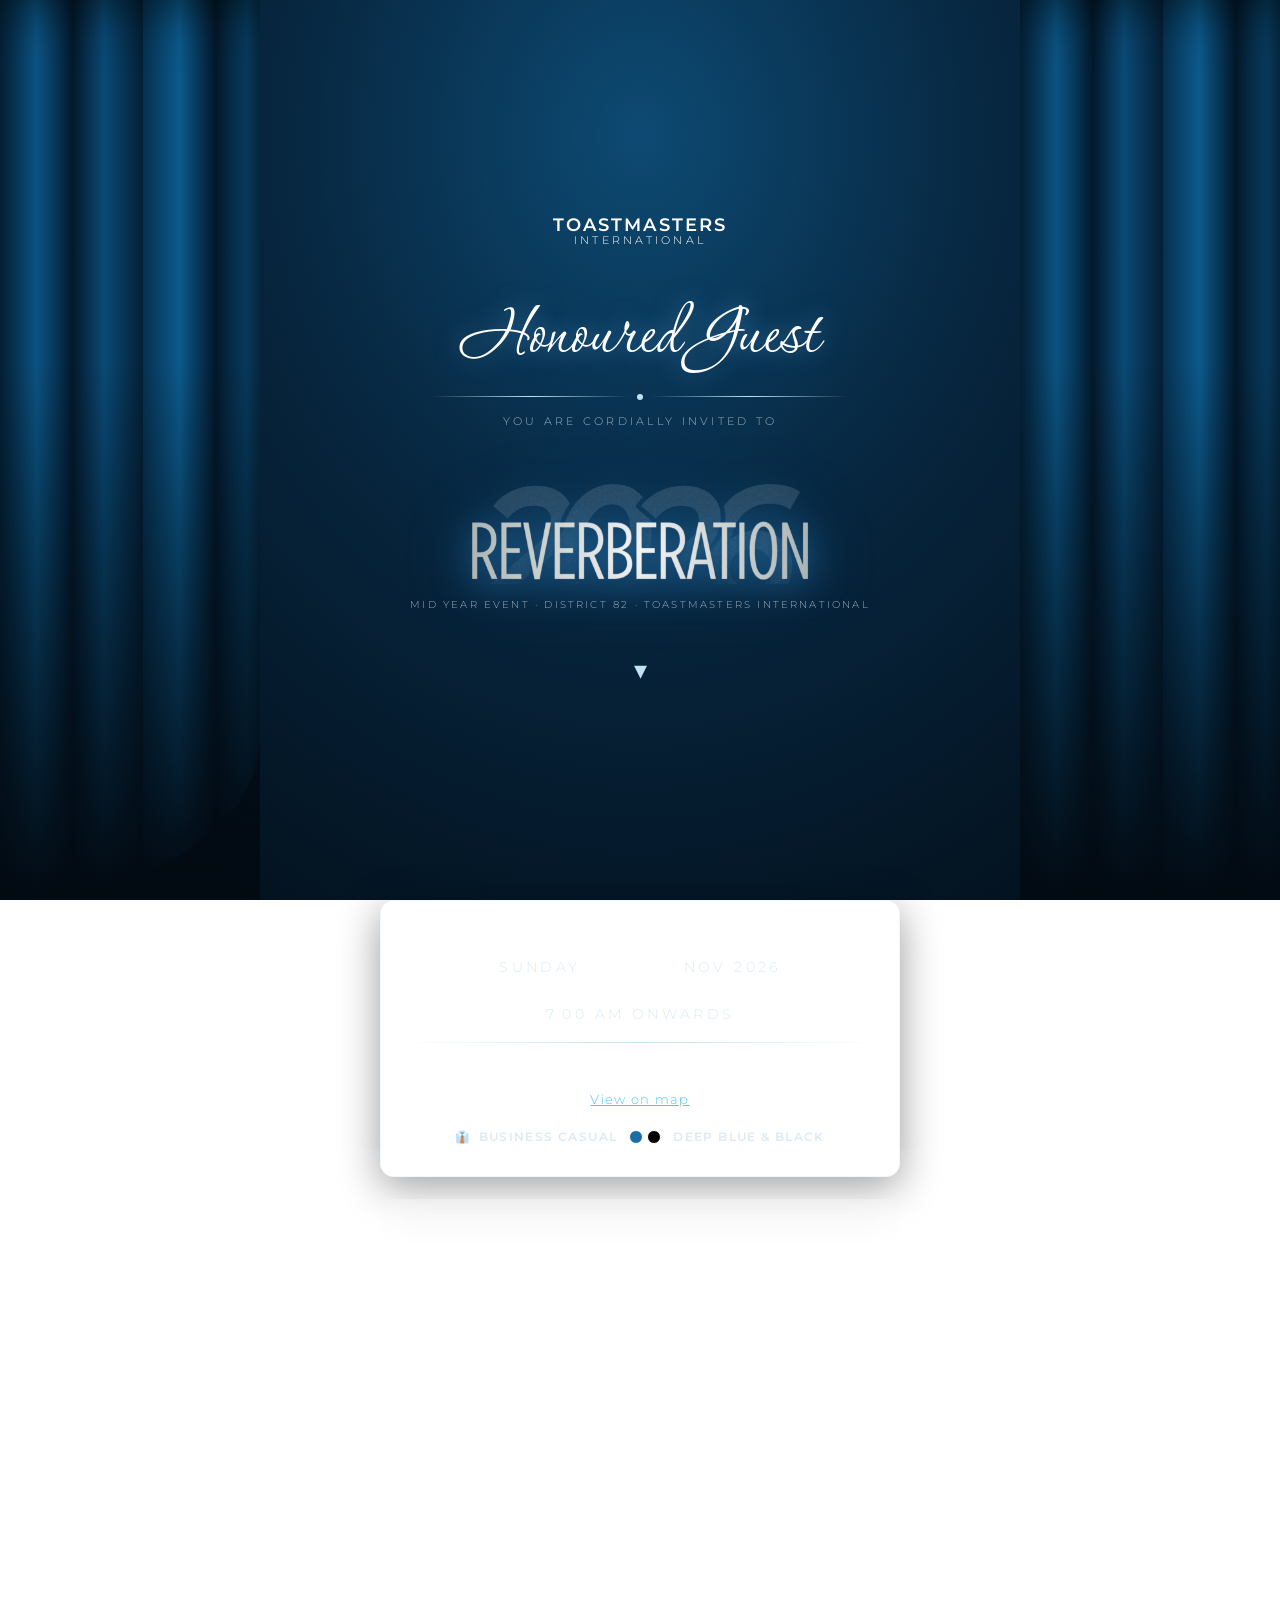
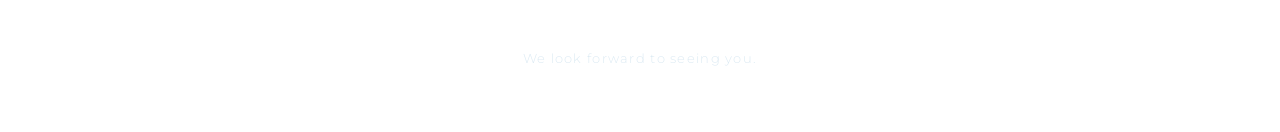
==== index.html @ d8996d6a "Smaller logo with ripple/echo animation" ====
<!DOCTYPE html>
<html lang="en">
<head>
<meta charset="UTF-8">
<meta name="viewport" content="width=device-width, initial-scale=1">
<title>Reverberation 2026 – You're Invited | Toastmasters District 82</title>
<meta name="description" content="You are cordially invited to Reverberation 2026, the District 82 Toastmasters International Mid Year Event – Sunday 15 Nov 2026, Waters Edge, Colombo.">
<link rel="preload" href="assets/logo-silver.png" as="image">
<link rel="stylesheet" href="style.css?v=5">
</head>
<body>
<div class="curtain curtain-left" aria-hidden="true"></div>
<div class="curtain curtain-right" aria-hidden="true"></div>
<div class="spot" aria-hidden="true"></div>

<main class="page">
  <section class="hero reveal" id="hero">
    <p class="brand">TOASTMASTERS<span>INTERNATIONAL</span></p>
    <h2 class="guest" id="guest-name">Honoured Guest</h2>
    <div class="divider"><i></i><b></b><i></i></div>
    <p class="eyebrow">You are cordially invited to</p>
    <h1 class="title"><span class="logo-wrap"><span class="ring r1"></span><span class="ring r2"></span><span class="ring r3"></span><img class="echo e1" src="assets/logo-silver.png" alt="" aria-hidden="true"><img class="echo e2" src="assets/logo-silver.png" alt="" aria-hidden="true"><img class="logo" src="assets/logo-silver.png" alt="Reverberation 2026"></span></h1>
    <p class="sub">Mid Year Event · District 82 · Toastmasters International</p>
    <a href="#details" class="scroll-hint" aria-label="Scroll to details">▾</a>
  </section>

  <section class="card glass reveal" id="details">
    <div class="date-row">
      <span>Sunday</span><strong>15</strong><span>Nov 2026</span>
    </div>
    <p class="time">7.00 AM Onwards</p>
    <hr>
    <h3 class="venue">Waters Edge, Colombo</h3>
    <a class="map" id="btn-map" target="_blank" rel="noopener" href="https://www.google.com/maps/search/?api=1&query=Waters+Edge+Colombo">View on map</a>
    <div class="chips">
      <div class="chip"><span class="ico">👔</span> Business Casual</div>
      <div class="chip"><span class="dot blue"></span><span class="dot black"></span> Deep Blue &amp; Black</div>
    </div>
  </section>

  <section class="card glass reveal" id="calendar">
    <h3 class="sect">Save the Date</h3>
    <p class="muted">Add Reverberation 2026 to your calendar.</p>
    <div class="btns">
      <a id="btn-google" class="btn" target="_blank" rel="noopener" href="#">Google Calendar</a>
      <a id="btn-apple" class="btn ghost" href="#">iPhone / Apple Calendar</a>
    </div>
  </section>

  <section class="card glass reveal" id="rsvp">
    <h3 class="sect">RSVP</h3>
    <p class="muted">Malka Abeyratne<br><em>Registration Chair</em></p>
    <div class="btns">
      <a id="btn-call" class="btn" href="tel:+94740123634">Call +94 74 012 3634</a>
      <a id="btn-wa" class="btn ghost" target="_blank" rel="noopener" href="#">WhatsApp</a>
    </div>
  </section>

  <footer class="reveal">We look forward to seeing you.<br><span class="sign" id="sign-name"></span></footer>
</main>
<script src="script.js"></script>
</body>
</html>
---- style.css ----
@font-face{font-family:'Montserrat';src:url('assets/fonts/Montserrat-Variable.ttf') format('truetype');font-weight:100 900;font-display:swap}
@font-face{font-family:'Corinthia';src:url('assets/fonts/Corinthia-Regular.ttf') format('truetype');font-weight:400;font-display:swap}
@font-face{font-family:'Corinthia';src:url('assets/fonts/Corinthia-Bold.ttf') format('truetype');font-weight:700;font-display:swap}
:root{--ice:#bfe3f2;--cyan:#4fc3f7;--deep:#04121f;--glass:rgba(255,255,255,.07)}
*{box-sizing:border-box;margin:0;padding:0}
html{scroll-behavior:smooth}
body{min-height:100vh;color:#dbeaf3;font-family:'Montserrat',sans-serif;font-weight:300;
 background:radial-gradient(ellipse at 50% 15%,#0d4a73 0%,#07263f 40%,#020a12 100%) fixed;overflow-x:hidden}
.curtain{position:fixed;top:0;bottom:0;width:22vw;max-width:260px;z-index:0;pointer-events:none;
 background:repeating-linear-gradient(90deg,#06304f 0,#0c5a8c 14%,#03192b 28%,#0a4a75 40%,#041f35 55%);
 box-shadow:0 0 60px rgba(0,0,0,.7) inset;animation:sway 9s ease-in-out infinite alternate}
.curtain-left{left:0;border-radius:0 0 100% 0/0 0 18% 0;transform-origin:top left}
.curtain-right{right:0;border-radius:0 0 0 100%/0 0 18% 0;transform-origin:top right;animation-delay:-4s}
.curtain::after{content:"";position:absolute;inset:0;background:linear-gradient(180deg,transparent 40%,#020a12 100%)}
@keyframes sway{to{filter:brightness(1.25)}}
.spot{position:fixed;top:-10vh;left:50%;width:70vw;max-width:800px;height:90vh;transform:translateX(-50%);
 background:conic-gradient(from 180deg at 50% 0,transparent 160deg,rgba(120,200,255,.18) 180deg,transparent 200deg);filter:blur(20px);pointer-events:none}
.page{position:relative;z-index:1;max-width:560px;margin:0 auto;padding:0 20px 60px}
.hero{min-height:100vh;display:flex;flex-direction:column;align-items:center;justify-content:center;text-align:center;gap:14px}
.brand{font-weight:600;letter-spacing:.12em;font-size:1.1rem;color:#fff;display:flex;flex-direction:column;line-height:1.1}
.brand span{font-weight:300;font-size:.7rem;letter-spacing:.28em}
.guest{font-family:'Corinthia',cursive;font-weight:400;font-size:clamp(3.4rem,13vw,5.2rem);line-height:1;color:#fff;margin-top:36px;text-shadow:0 0 25px rgba(120,200,255,.5);word-break:break-word}
.divider{display:flex;align-items:center;gap:8px;width:80%}
.divider i{flex:1;height:1px;background:linear-gradient(90deg,transparent,var(--ice),transparent)}
.divider b{width:6px;height:6px;border-radius:50%;background:var(--ice)}
.eyebrow{font-size:.68rem;letter-spacing:.3em;text-transform:uppercase;opacity:.7}
.title{margin:0;width:100%;display:flex;justify-content:center}
.logo-wrap{position:relative;display:block;width:100%;max-width:340px;margin-top:2.5rem}
.logo{position:relative;display:block;width:100%;height:auto;filter:drop-shadow(0 6px 18px rgba(60,170,255,.55)) drop-shadow(0 0 30px rgba(60,170,255,.25));animation:breathe 4s ease-in-out infinite}
.echo{position:absolute;left:0;top:0;width:100%;height:auto;opacity:0;pointer-events:none;filter:blur(1px) drop-shadow(0 0 14px rgba(90,190,255,.7));animation:echo 4s ease-out infinite}
.e2{animation-delay:.6s}
.ring{position:absolute;left:50%;top:62%;width:60%;aspect-ratio:3/1;border:1.5px solid rgba(150,215,255,.55);border-radius:50%;transform:translate(-50%,-50%) scale(.2);opacity:0;pointer-events:none;box-shadow:0 0 18px rgba(90,190,255,.35);animation:ripple 5s cubic-bezier(.2,.6,.3,1) infinite}
.r2{animation-delay:1.6s}
.r3{animation-delay:3.2s}
@keyframes ripple{0%{transform:translate(-50%,-50%) scale(.2);opacity:.9}100%{transform:translate(-50%,-50%) scale(5.5);opacity:0}}
@keyframes echo{0%{transform:scale(1);opacity:.55}100%{transform:scale(1.28);opacity:0}}
@keyframes breathe{50%{filter:drop-shadow(0 6px 22px rgba(90,200,255,.85)) drop-shadow(0 0 40px rgba(60,170,255,.45))}}
@media(prefers-reduced-motion:reduce){.ring,.echo,.logo{animation:none}}
.sub{font-size:.62rem;letter-spacing:.22em;text-transform:uppercase;opacity:.7}
.scroll-hint{margin-top:30px;color:var(--ice);text-decoration:none;font-size:1.6rem;animation:bob 1.6s infinite}
@keyframes bob{50%{transform:translateY(8px)}}
.glass{background:var(--glass);border:1px solid rgba(190,225,245,.25);border-radius:14px;backdrop-filter:blur(14px);-webkit-backdrop-filter:blur(14px);
 box-shadow:0 10px 40px rgba(0,0,0,.4)}
.card{padding:32px 24px;margin-bottom:22px;text-align:center}
.date-row{display:flex;align-items:center;justify-content:center;gap:18px;letter-spacing:.25em;text-transform:uppercase;font-size:.85rem}
.date-row strong{font-family:'Montserrat',sans-serif;font-weight:200;font-size:4.2rem;color:#fff;line-height:1}
.time{letter-spacing:.25em;text-transform:uppercase;font-size:.85rem;margin-top:6px}
hr{border:0;height:1px;background:linear-gradient(90deg,transparent,var(--ice),transparent);margin:20px 0}
.venue{font-weight:600;letter-spacing:.2em;text-transform:uppercase;font-size:1rem;color:#fff}
.map{display:inline-block;margin-top:10px;color:var(--cyan);font-size:.8rem;letter-spacing:.1em}
.chips{display:flex;flex-wrap:wrap;gap:12px;justify-content:center;margin-top:22px}
.chip{font-weight:600;letter-spacing:.12em;text-transform:uppercase;font-size:.72rem;display:flex;gap:8px;align-items:center}
.dot{width:14px;height:14px;border-radius:50%;border:1px solid #fff;display:inline-block;margin-right:-4px}
.dot.blue{background:#1d6ea3}.dot.black{background:#000;margin-right:4px}
.sect{font-family:'Montserrat',sans-serif;font-weight:500;letter-spacing:.2em;text-transform:uppercase;font-size:1.1rem;color:#fff;margin-bottom:6px}
.muted{opacity:.8;font-size:.9rem;line-height:1.6}
.btns{display:flex;flex-direction:column;gap:12px;margin-top:20px}
.btn{display:block;padding:14px 18px;border-radius:50px;text-decoration:none;font-weight:500;letter-spacing:.08em;font-size:.85rem;color:#032033;
 background:linear-gradient(135deg,#e8f6fc,#7fc4e6);transition:.25s;border:1px solid transparent}
.btn.ghost{background:transparent;color:#fff;border-color:rgba(190,225,245,.5)}
.btn:hover{transform:translateY(-2px);box-shadow:0 8px 24px rgba(80,190,255,.4)}
footer{text-align:center;opacity:.7;font-size:.8rem;letter-spacing:.1em;line-height:2}
.sign{font-weight:500;letter-spacing:.2em;text-transform:uppercase;font-size:.85rem}
.reveal{opacity:0;transform:translateY(24px);transition:1s}
.reveal.in{opacity:1;transform:none}
@media(min-width:520px){.btns{flex-direction:row}.btn{flex:1}}
@media(max-width:600px){.curtain{width:16vw}}
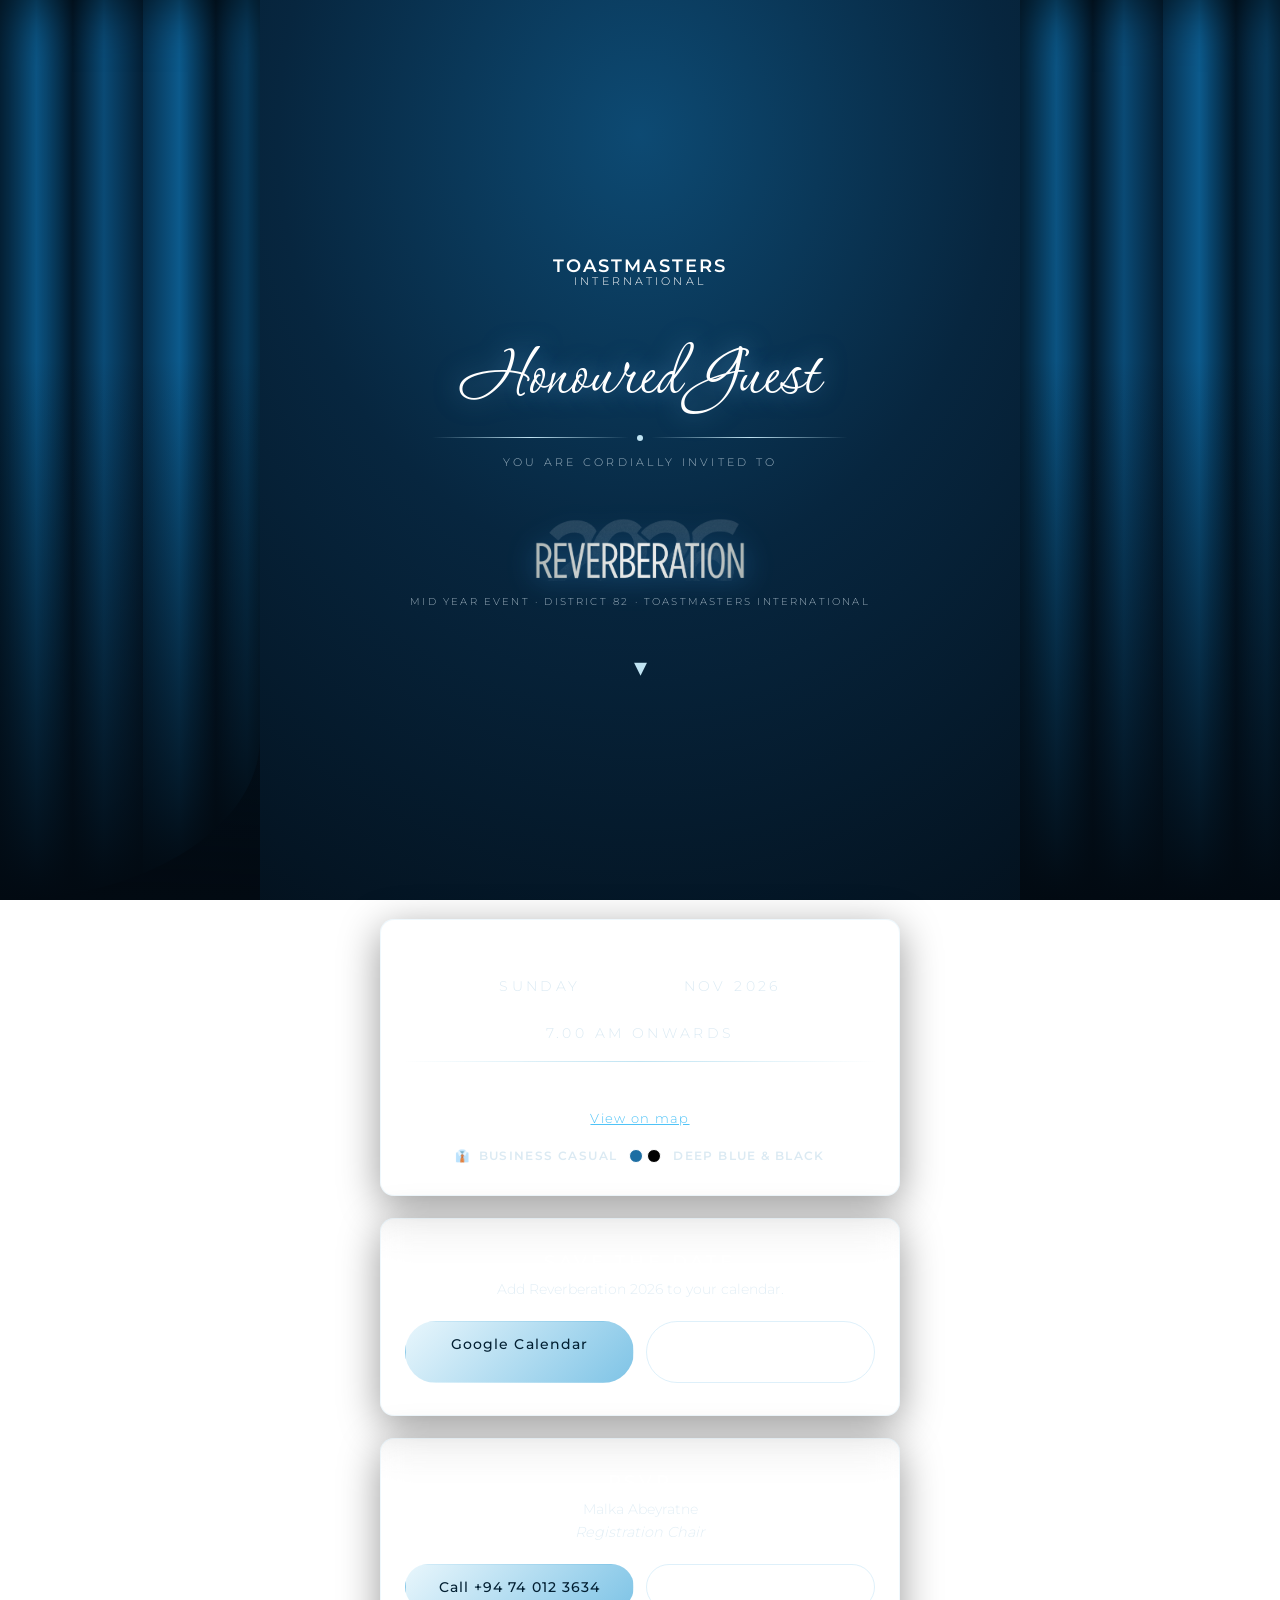
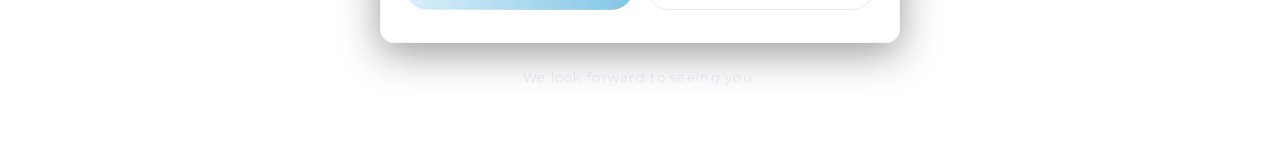
==== commit 4a6f756b: "Background ripples, smaller logo, no logo animation, mobile fix" ====
--- a/index.html
+++ b/index.html
@@ -6,12 +6,12 @@
 <title>Reverberation 2026 – You're Invited | Toastmasters District 82</title>
 <meta name="description" content="You are cordially invited to Reverberation 2026, the District 82 Toastmasters International Mid Year Event – Sunday 15 Nov 2026, Waters Edge, Colombo.">
 <link rel="preload" href="assets/logo-silver.png" as="image">
-<link rel="stylesheet" href="style.css?v=5">
+<link rel="stylesheet" href="style.css?v=6">
 </head>
 <body>
 <div class="curtain curtain-left" aria-hidden="true"></div>
 <div class="curtain curtain-right" aria-hidden="true"></div>
-<div class="spot" aria-hidden="true"></div>
+<div class="spot" aria-hidden="true"></div>`n<div class="water" aria-hidden="true"><i></i><i></i><i></i><i></i></div>
 
 <main class="page">
   <section class="hero reveal" id="hero">
@@ -19,7 +19,7 @@
     <h2 class="guest" id="guest-name">Honoured Guest</h2>
     <div class="divider"><i></i><b></b><i></i></div>
     <p class="eyebrow">You are cordially invited to</p>
-    <h1 class="title"><span class="logo-wrap"><span class="ring r1"></span><span class="ring r2"></span><span class="ring r3"></span><img class="echo e1" src="assets/logo-silver.png" alt="" aria-hidden="true"><img class="echo e2" src="assets/logo-silver.png" alt="" aria-hidden="true"><img class="logo" src="assets/logo-silver.png" alt="Reverberation 2026"></span></h1>
+    <h1 class="title"><img class="logo" src="assets/logo-silver.png" alt="Reverberation 2026"></h1>
     <p class="sub">Mid Year Event · District 82 · Toastmasters International</p>
     <a href="#details" class="scroll-hint" aria-label="Scroll to details">▾</a>
   </section>
--- a/style.css
+++ b/style.css
@@ -3,7 +3,7 @@
 @font-face{font-family:'Corinthia';src:url('assets/fonts/Corinthia-Bold.ttf') format('truetype');font-weight:700;font-display:swap}
 :root{--ice:#bfe3f2;--cyan:#4fc3f7;--deep:#04121f;--glass:rgba(255,255,255,.07)}
 *{box-sizing:border-box;margin:0;padding:0}
-html{scroll-behavior:smooth}
+html{scroll-behavior:smooth;overflow-x:hidden}
 body{min-height:100vh;color:#dbeaf3;font-family:'Montserrat',sans-serif;font-weight:300;
  background:radial-gradient(ellipse at 50% 15%,#0d4a73 0%,#07263f 40%,#020a12 100%) fixed;overflow-x:hidden}
 .curtain{position:fixed;top:0;bottom:0;width:22vw;max-width:260px;z-index:0;pointer-events:none;
@@ -24,18 +24,15 @@
 .divider i{flex:1;height:1px;background:linear-gradient(90deg,transparent,var(--ice),transparent)}
 .divider b{width:6px;height:6px;border-radius:50%;background:var(--ice)}
 .eyebrow{font-size:.68rem;letter-spacing:.3em;text-transform:uppercase;opacity:.7}
-.title{margin:0;width:100%;display:flex;justify-content:center}
-.logo-wrap{position:relative;display:block;width:100%;max-width:340px;margin-top:2.5rem}
-.logo{position:relative;display:block;width:100%;height:auto;filter:drop-shadow(0 6px 18px rgba(60,170,255,.55)) drop-shadow(0 0 30px rgba(60,170,255,.25));animation:breathe 4s ease-in-out infinite}
-.echo{position:absolute;left:0;top:0;width:100%;height:auto;opacity:0;pointer-events:none;filter:blur(1px) drop-shadow(0 0 14px rgba(90,190,255,.7));animation:echo 4s ease-out infinite}
-.e2{animation-delay:.6s}
-.ring{position:absolute;left:50%;top:62%;width:60%;aspect-ratio:3/1;border:1.5px solid rgba(150,215,255,.55);border-radius:50%;transform:translate(-50%,-50%) scale(.2);opacity:0;pointer-events:none;box-shadow:0 0 18px rgba(90,190,255,.35);animation:ripple 5s cubic-bezier(.2,.6,.3,1) infinite}
-.r2{animation-delay:1.6s}
-.r3{animation-delay:3.2s}
-@keyframes ripple{0%{transform:translate(-50%,-50%) scale(.2);opacity:.9}100%{transform:translate(-50%,-50%) scale(5.5);opacity:0}}
-@keyframes echo{0%{transform:scale(1);opacity:.55}100%{transform:scale(1.28);opacity:0}}
-@keyframes breathe{50%{filter:drop-shadow(0 6px 22px rgba(90,200,255,.85)) drop-shadow(0 0 40px rgba(60,170,255,.45))}}
-@media(prefers-reduced-motion:reduce){.ring,.echo,.logo{animation:none}}
+.title{margin:0}
+.logo{display:block;width:100%;max-width:210px;height:auto;margin:2.2rem auto 0;filter:drop-shadow(0 4px 14px rgba(60,170,255,.45))}
+.water{position:fixed;inset:0;overflow:hidden;pointer-events:none;z-index:0}
+.water i{position:absolute;left:50%;top:68%;width:90vmin;height:30vmin;border:1px solid rgba(150,215,255,.22);border-radius:50%;transform:translate(-50%,-50%) scale(.1);opacity:0;animation:ripple 12s cubic-bezier(.25,.5,.3,1) infinite}
+.water i:nth-child(2){animation-delay:3s;left:30%;top:80%}
+.water i:nth-child(3){animation-delay:6s;left:72%;top:74%}
+.water i:nth-child(4){animation-delay:9s;left:50%;top:90%}
+@keyframes ripple{0%{transform:translate(-50%,-50%) scale(.1);opacity:0}15%{opacity:.7}100%{transform:translate(-50%,-50%) scale(2.4);opacity:0}}
+@media(prefers-reduced-motion:reduce){.water i{animation:none}}
 .sub{font-size:.62rem;letter-spacing:.22em;text-transform:uppercase;opacity:.7}
 .scroll-hint{margin-top:30px;color:var(--ice);text-decoration:none;font-size:1.6rem;animation:bob 1.6s infinite}
 @keyframes bob{50%{transform:translateY(8px)}}
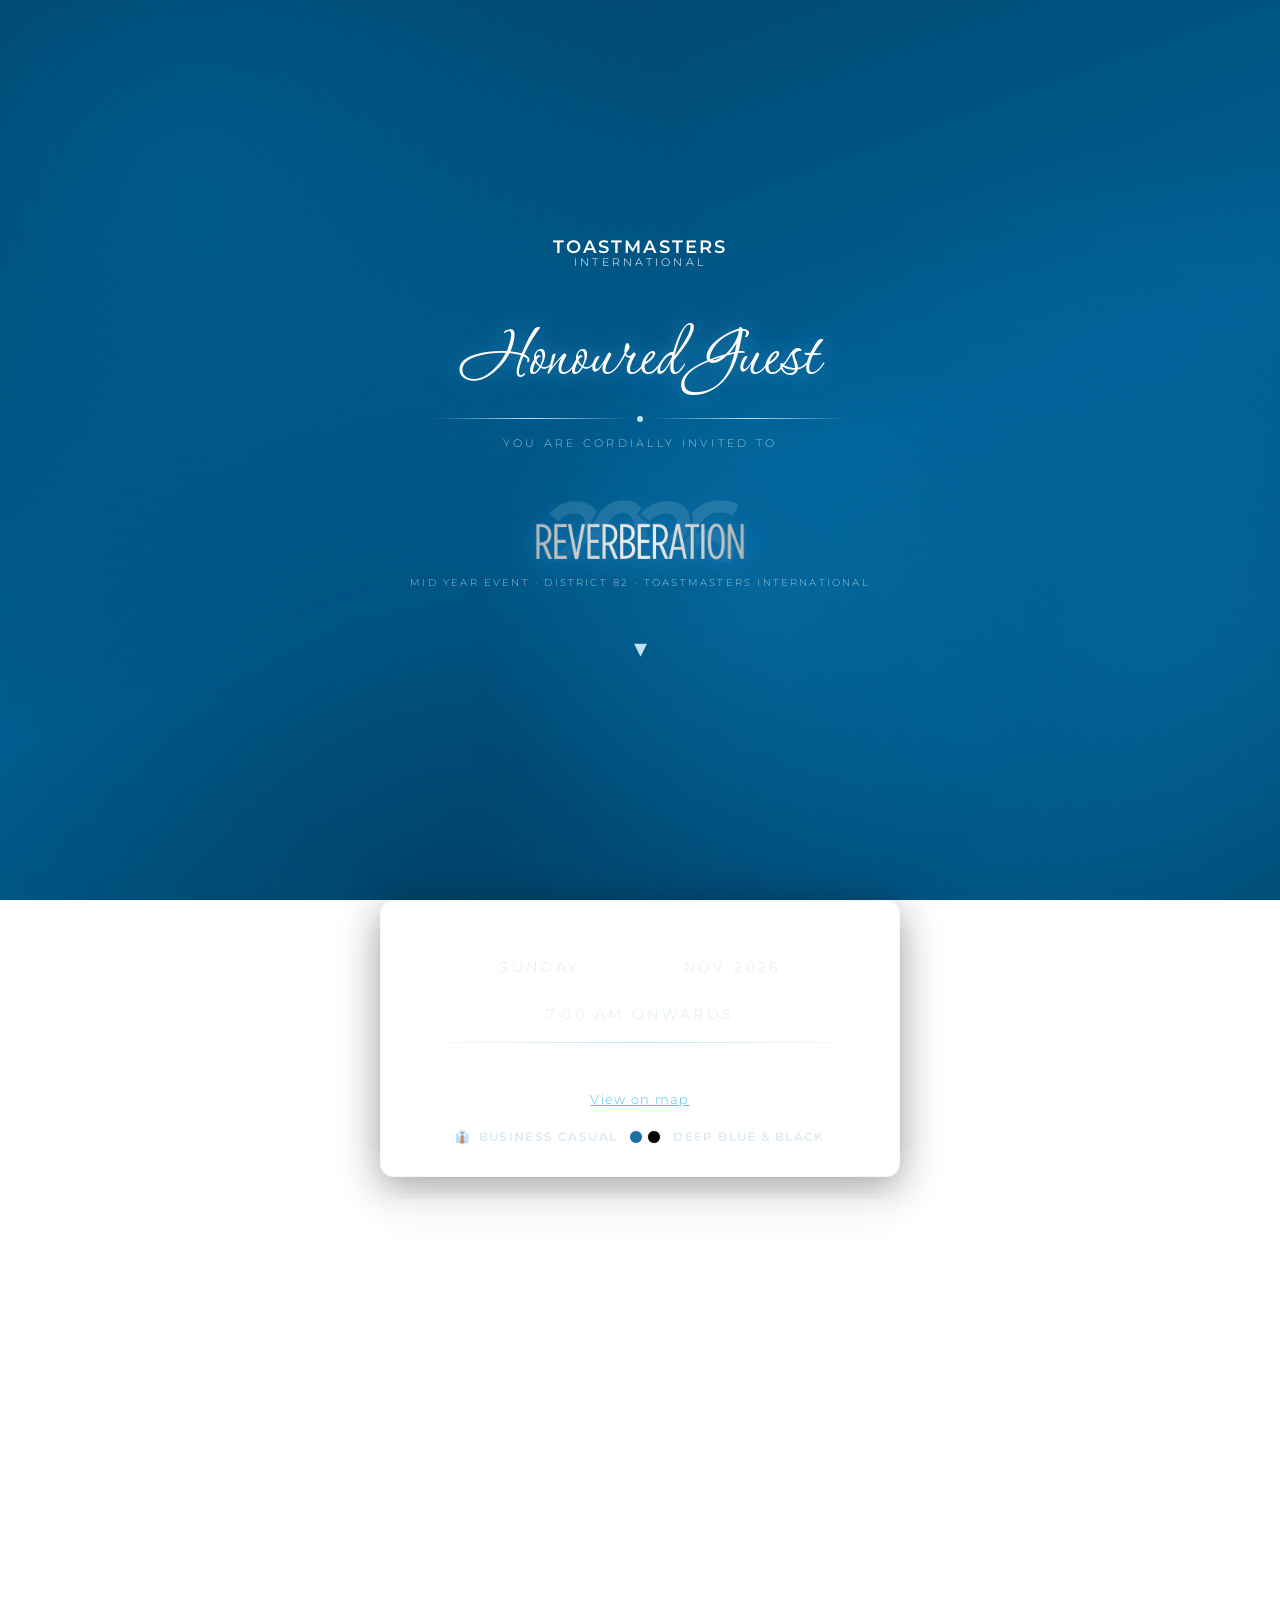
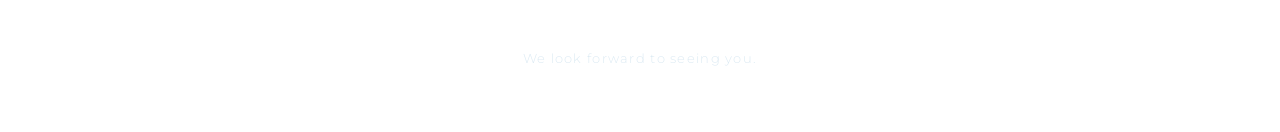
==== commit 97cd5b6d: "Aurora gradient background, remove curtains" ====
--- a/index.html
+++ b/index.html
@@ -6,12 +6,10 @@
 <title>Reverberation 2026 – You're Invited | Toastmasters District 82</title>
 <meta name="description" content="You are cordially invited to Reverberation 2026, the District 82 Toastmasters International Mid Year Event – Sunday 15 Nov 2026, Waters Edge, Colombo.">
 <link rel="preload" href="assets/logo-silver.png" as="image">
-<link rel="stylesheet" href="style.css?v=6">
+<link rel="stylesheet" href="style.css?v=8">
 </head>
 <body>
-<div class="curtain curtain-left" aria-hidden="true"></div>
-<div class="curtain curtain-right" aria-hidden="true"></div>
-<div class="spot" aria-hidden="true"></div>`n<div class="water" aria-hidden="true"><i></i><i></i><i></i><i></i></div>
+<div class="aurora" aria-hidden="true"><b></b><b></b><b></b><b></b><b></b></div>
 
 <main class="page">
   <section class="hero reveal" id="hero">
--- a/style.css
+++ b/style.css
@@ -5,16 +5,7 @@
 *{box-sizing:border-box;margin:0;padding:0}
 html{scroll-behavior:smooth;overflow-x:hidden}
 body{min-height:100vh;color:#dbeaf3;font-family:'Montserrat',sans-serif;font-weight:300;
- background:radial-gradient(ellipse at 50% 15%,#0d4a73 0%,#07263f 40%,#020a12 100%) fixed;overflow-x:hidden}
-.curtain{position:fixed;top:0;bottom:0;width:22vw;max-width:260px;z-index:0;pointer-events:none;
- background:repeating-linear-gradient(90deg,#06304f 0,#0c5a8c 14%,#03192b 28%,#0a4a75 40%,#041f35 55%);
- box-shadow:0 0 60px rgba(0,0,0,.7) inset;animation:sway 9s ease-in-out infinite alternate}
-.curtain-left{left:0;border-radius:0 0 100% 0/0 0 18% 0;transform-origin:top left}
-.curtain-right{right:0;border-radius:0 0 0 100%/0 0 18% 0;transform-origin:top right;animation-delay:-4s}
-.curtain::after{content:"";position:absolute;inset:0;background:linear-gradient(180deg,transparent 40%,#020a12 100%)}
-@keyframes sway{to{filter:brightness(1.25)}}
-.spot{position:fixed;top:-10vh;left:50%;width:70vw;max-width:800px;height:90vh;transform:translateX(-50%);
- background:conic-gradient(from 180deg at 50% 0,transparent 160deg,rgba(120,200,255,.18) 180deg,transparent 200deg);filter:blur(20px);pointer-events:none}
+ background:linear-gradient(160deg,#004165 0%,#006094 55%,#004165 100%) fixed;overflow-x:hidden}
 .page{position:relative;z-index:1;max-width:560px;margin:0 auto;padding:0 20px 60px}
 .hero{min-height:100vh;display:flex;flex-direction:column;align-items:center;justify-content:center;text-align:center;gap:14px}
 .brand{font-weight:600;letter-spacing:.12em;font-size:1.1rem;color:#fff;display:flex;flex-direction:column;line-height:1.1}
@@ -26,13 +17,18 @@
 .eyebrow{font-size:.68rem;letter-spacing:.3em;text-transform:uppercase;opacity:.7}
 .title{margin:0}
 .logo{display:block;width:100%;max-width:210px;height:auto;margin:2.2rem auto 0;filter:drop-shadow(0 4px 14px rgba(60,170,255,.45))}
-.water{position:fixed;inset:0;overflow:hidden;pointer-events:none;z-index:0}
-.water i{position:absolute;left:50%;top:68%;width:90vmin;height:30vmin;border:1px solid rgba(150,215,255,.22);border-radius:50%;transform:translate(-50%,-50%) scale(.1);opacity:0;animation:ripple 12s cubic-bezier(.25,.5,.3,1) infinite}
-.water i:nth-child(2){animation-delay:3s;left:30%;top:80%}
-.water i:nth-child(3){animation-delay:6s;left:72%;top:74%}
-.water i:nth-child(4){animation-delay:9s;left:50%;top:90%}
-@keyframes ripple{0%{transform:translate(-50%,-50%) scale(.1);opacity:0}15%{opacity:.7}100%{transform:translate(-50%,-50%) scale(2.4);opacity:0}}
-@media(prefers-reduced-motion:reduce){.water i{animation:none}}
+.aurora{position:fixed;inset:0;overflow:hidden;pointer-events:none;z-index:0}
+.aurora b{position:absolute;width:90vmax;height:90vmax;border-radius:50%;will-change:transform;opacity:.75}
+.aurora b:nth-child(1){background:radial-gradient(circle,#006094 0,transparent 62%);left:-30vmax;top:-30vmax;animation:drift1 26s ease-in-out infinite alternate}
+.aurora b:nth-child(2){background:radial-gradient(circle,#0a7bb8 0,transparent 60%);right:-35vmax;top:5vh;opacity:.5;animation:drift2 32s ease-in-out infinite alternate}
+.aurora b:nth-child(3){background:radial-gradient(circle,#004165 0,transparent 65%);left:-10vmax;bottom:-45vmax;animation:drift3 30s ease-in-out infinite alternate}
+.aurora b:nth-child(4){background:radial-gradient(circle,#1b9ad6 0,transparent 55%);width:60vmax;height:60vmax;left:30vw;top:25vh;opacity:.28;animation:drift4 38s ease-in-out infinite alternate}
+.aurora b:nth-child(5){background:radial-gradient(circle,#006094 0,transparent 60%);right:-20vmax;bottom:-30vmax;opacity:.6;animation:drift2 34s ease-in-out infinite alternate-reverse}
+@keyframes drift1{to{transform:translate(35vmax,25vmax) scale(1.2)}}
+@keyframes drift2{to{transform:translate(-40vmax,30vmax) scale(.85)}}
+@keyframes drift3{to{transform:translate(40vmax,-30vmax) scale(1.15)}}
+@keyframes drift4{to{transform:translate(-25vmax,20vmax) scale(1.4)}}
+@media(prefers-reduced-motion:reduce){.aurora b{animation:none}}
 .sub{font-size:.62rem;letter-spacing:.22em;text-transform:uppercase;opacity:.7}
 .scroll-hint{margin-top:30px;color:var(--ice);text-decoration:none;font-size:1.6rem;animation:bob 1.6s infinite}
 @keyframes bob{50%{transform:translateY(8px)}}
@@ -61,4 +57,4 @@
 .reveal{opacity:0;transform:translateY(24px);transition:1s}
 .reveal.in{opacity:1;transform:none}
 @media(min-width:520px){.btns{flex-direction:row}.btn{flex:1}}
-@media(max-width:600px){.curtain{width:16vw}}
+
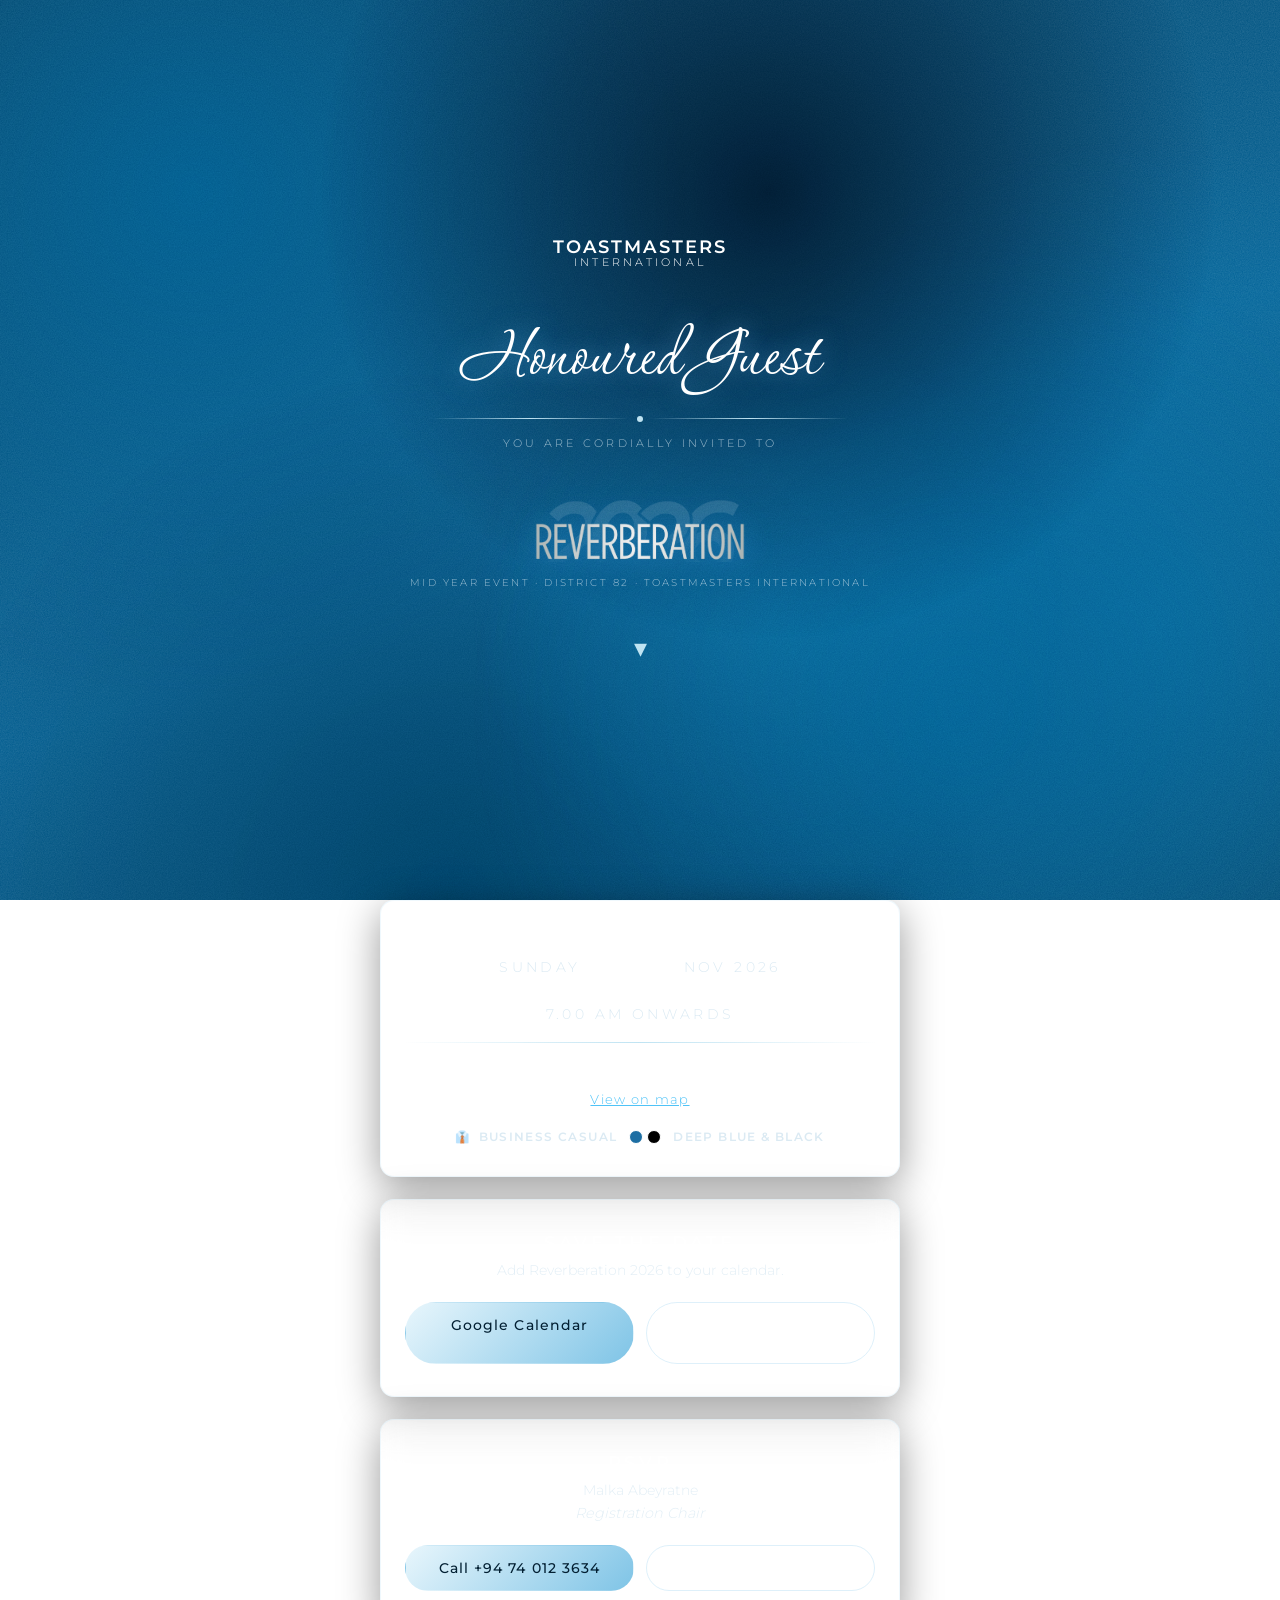
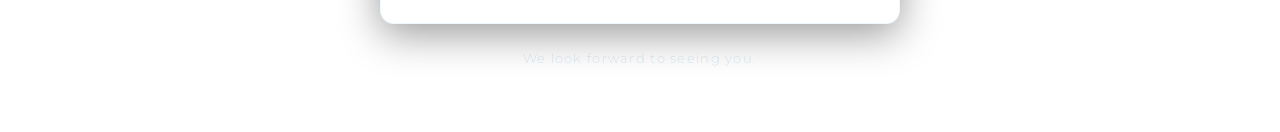
==== commit 6ddc1cbc: "Deep blue splash, faster aurora, grain texture" ====
--- a/index.html
+++ b/index.html
@@ -6,10 +6,10 @@
 <title>Reverberation 2026 – You're Invited | Toastmasters District 82</title>
 <meta name="description" content="You are cordially invited to Reverberation 2026, the District 82 Toastmasters International Mid Year Event – Sunday 15 Nov 2026, Waters Edge, Colombo.">
 <link rel="preload" href="assets/logo-silver.png" as="image">
-<link rel="stylesheet" href="style.css?v=8">
+<link rel="stylesheet" href="style.css?v=9">
 </head>
 <body>
-<div class="aurora" aria-hidden="true"><b></b><b></b><b></b><b></b><b></b></div>
+<div class="aurora" aria-hidden="true"><b></b><b></b><b></b><b></b><b></b><b></b></div>
 
 <main class="page">
   <section class="hero reveal" id="hero">
--- a/style.css
+++ b/style.css
@@ -19,16 +19,21 @@
 .logo{display:block;width:100%;max-width:210px;height:auto;margin:2.2rem auto 0;filter:drop-shadow(0 4px 14px rgba(60,170,255,.45))}
 .aurora{position:fixed;inset:0;overflow:hidden;pointer-events:none;z-index:0}
 .aurora b{position:absolute;width:90vmax;height:90vmax;border-radius:50%;will-change:transform;opacity:.75}
-.aurora b:nth-child(1){background:radial-gradient(circle,#006094 0,transparent 62%);left:-30vmax;top:-30vmax;animation:drift1 26s ease-in-out infinite alternate}
-.aurora b:nth-child(2){background:radial-gradient(circle,#0a7bb8 0,transparent 60%);right:-35vmax;top:5vh;opacity:.5;animation:drift2 32s ease-in-out infinite alternate}
-.aurora b:nth-child(3){background:radial-gradient(circle,#004165 0,transparent 65%);left:-10vmax;bottom:-45vmax;animation:drift3 30s ease-in-out infinite alternate}
-.aurora b:nth-child(4){background:radial-gradient(circle,#1b9ad6 0,transparent 55%);width:60vmax;height:60vmax;left:30vw;top:25vh;opacity:.28;animation:drift4 38s ease-in-out infinite alternate}
-.aurora b:nth-child(5){background:radial-gradient(circle,#006094 0,transparent 60%);right:-20vmax;bottom:-30vmax;opacity:.6;animation:drift2 34s ease-in-out infinite alternate-reverse}
+.aurora b:nth-child(1){background:radial-gradient(circle,#006094 0,transparent 62%);left:-30vmax;top:-30vmax;animation:drift1 17s ease-in-out infinite alternate}
+.aurora b:nth-child(2){background:radial-gradient(circle,#0a7bb8 0,transparent 60%);right:-35vmax;top:5vh;opacity:.5;animation:drift2 21s ease-in-out infinite alternate}
+.aurora b:nth-child(3){background:radial-gradient(circle,#004165 0,transparent 65%);left:-10vmax;bottom:-45vmax;animation:drift3 20s ease-in-out infinite alternate}
+.aurora b:nth-child(4){background:radial-gradient(circle,#1b9ad6 0,transparent 55%);width:60vmax;height:60vmax;left:30vw;top:25vh;opacity:.28;animation:drift4 25s ease-in-out infinite alternate}
+.aurora b:nth-child(5){background:radial-gradient(circle,#006094 0,transparent 60%);right:-20vmax;bottom:-30vmax;opacity:.6;animation:drift2 22s ease-in-out infinite alternate-reverse}
+.aurora b:nth-child(6){background:radial-gradient(circle,#00172b 0,transparent 62%);width:80vmax;height:80vmax;left:20vw;top:-25vmax;opacity:.9;animation:drift5 19s ease-in-out infinite alternate}
+.aurora b:nth-child(3){opacity:.95}
+@keyframes drift5{to{transform:translate(-30vmax,45vmax) scale(1.15)}}
+.aurora::after{content:'';position:absolute;inset:-50%;opacity:.16;mix-blend-mode:overlay;background-image:url("data:image/svg+xml,%3Csvg xmlns='http://www.w3.org/2000/svg' width='220' height='220'%3E%3Cfilter id='n'%3E%3CfeTurbulence type='fractalNoise' baseFrequency='.85' numOctaves='3' stitchTiles='stitch'/%3E%3CfeColorMatrix values='0 0 0 0 1 0 0 0 0 1 0 0 0 0 1 0 0 0 .9 0'/%3E%3C/filter%3E%3Crect width='100%25' height='100%25' filter='url(%23n)'/%3E%3C/svg%3E");animation:grain 1.2s steps(6) infinite}
+@keyframes grain{0%{transform:translate(0,0)}20%{transform:translate(-3%,2%)}40%{transform:translate(2%,-3%)}60%{transform:translate(-2%,-1%)}80%{transform:translate(3%,3%)}100%{transform:translate(0,0)}}
 @keyframes drift1{to{transform:translate(35vmax,25vmax) scale(1.2)}}
 @keyframes drift2{to{transform:translate(-40vmax,30vmax) scale(.85)}}
 @keyframes drift3{to{transform:translate(40vmax,-30vmax) scale(1.15)}}
 @keyframes drift4{to{transform:translate(-25vmax,20vmax) scale(1.4)}}
-@media(prefers-reduced-motion:reduce){.aurora b{animation:none}}
+@media(prefers-reduced-motion:reduce){.aurora b,.aurora::after{animation:none}}
 .sub{font-size:.62rem;letter-spacing:.22em;text-transform:uppercase;opacity:.7}
 .scroll-hint{margin-top:30px;color:var(--ice);text-decoration:none;font-size:1.6rem;animation:bob 1.6s infinite}
 @keyframes bob{50%{transform:translateY(8px)}}
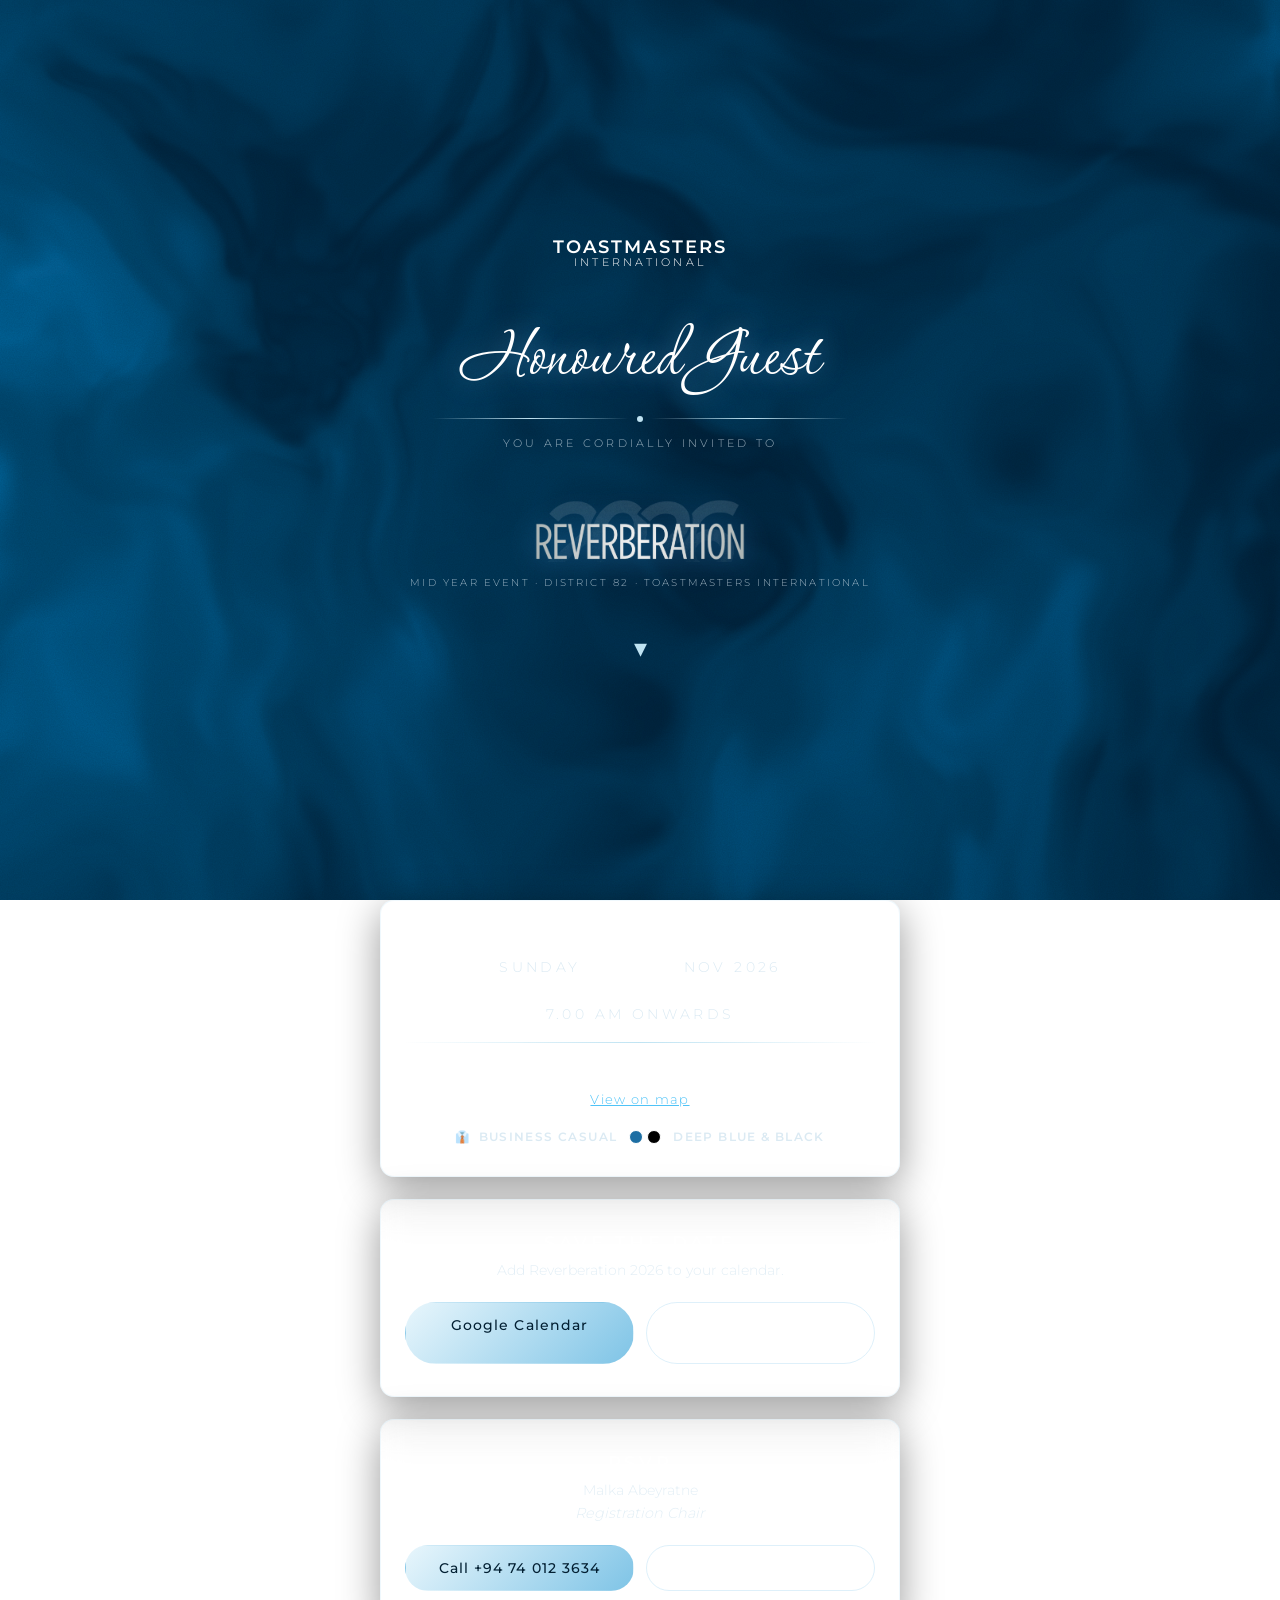
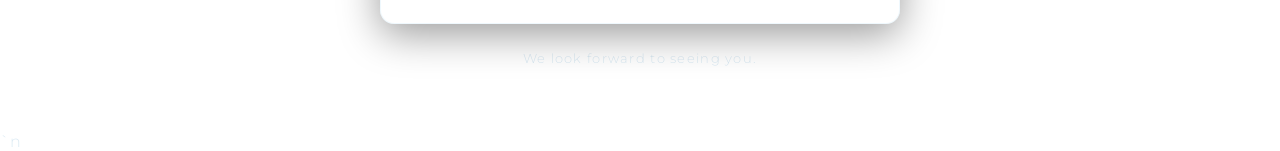
==== commit fb430371: "Liquid gradient warp shader background, deeper blue" ====
--- a/index.html
+++ b/index.html
@@ -6,10 +6,10 @@
 <title>Reverberation 2026 – You're Invited | Toastmasters District 82</title>
 <meta name="description" content="You are cordially invited to Reverberation 2026, the District 82 Toastmasters International Mid Year Event – Sunday 15 Nov 2026, Waters Edge, Colombo.">
 <link rel="preload" href="assets/logo-silver.png" as="image">
-<link rel="stylesheet" href="style.css?v=9">
+<link rel="stylesheet" href="style.css?v=10">
 </head>
 <body>
-<div class="aurora" aria-hidden="true"><b></b><b></b><b></b><b></b><b></b><b></b></div>
+<div class="aurora" aria-hidden="true"><canvas id="liquid"></canvas></div>
 
 <main class="page">
   <section class="hero reveal" id="hero">
@@ -56,6 +56,6 @@
 
   <footer class="reveal">We look forward to seeing you.<br><span class="sign" id="sign-name"></span></footer>
 </main>
-<script src="script.js"></script>
+<script src="liquid.js"></script>`n<script src="script.js"></script>
 </body>
 </html>
--- a/style.css
+++ b/style.css
@@ -18,22 +18,9 @@
 .title{margin:0}
 .logo{display:block;width:100%;max-width:210px;height:auto;margin:2.2rem auto 0;filter:drop-shadow(0 4px 14px rgba(60,170,255,.45))}
 .aurora{position:fixed;inset:0;overflow:hidden;pointer-events:none;z-index:0}
-.aurora b{position:absolute;width:90vmax;height:90vmax;border-radius:50%;will-change:transform;opacity:.75}
-.aurora b:nth-child(1){background:radial-gradient(circle,#006094 0,transparent 62%);left:-30vmax;top:-30vmax;animation:drift1 17s ease-in-out infinite alternate}
-.aurora b:nth-child(2){background:radial-gradient(circle,#0a7bb8 0,transparent 60%);right:-35vmax;top:5vh;opacity:.5;animation:drift2 21s ease-in-out infinite alternate}
-.aurora b:nth-child(3){background:radial-gradient(circle,#004165 0,transparent 65%);left:-10vmax;bottom:-45vmax;animation:drift3 20s ease-in-out infinite alternate}
-.aurora b:nth-child(4){background:radial-gradient(circle,#1b9ad6 0,transparent 55%);width:60vmax;height:60vmax;left:30vw;top:25vh;opacity:.28;animation:drift4 25s ease-in-out infinite alternate}
-.aurora b:nth-child(5){background:radial-gradient(circle,#006094 0,transparent 60%);right:-20vmax;bottom:-30vmax;opacity:.6;animation:drift2 22s ease-in-out infinite alternate-reverse}
-.aurora b:nth-child(6){background:radial-gradient(circle,#00172b 0,transparent 62%);width:80vmax;height:80vmax;left:20vw;top:-25vmax;opacity:.9;animation:drift5 19s ease-in-out infinite alternate}
-.aurora b:nth-child(3){opacity:.95}
-@keyframes drift5{to{transform:translate(-30vmax,45vmax) scale(1.15)}}
 .aurora::after{content:'';position:absolute;inset:-50%;opacity:.16;mix-blend-mode:overlay;background-image:url("data:image/svg+xml,%3Csvg xmlns='http://www.w3.org/2000/svg' width='220' height='220'%3E%3Cfilter id='n'%3E%3CfeTurbulence type='fractalNoise' baseFrequency='.85' numOctaves='3' stitchTiles='stitch'/%3E%3CfeColorMatrix values='0 0 0 0 1 0 0 0 0 1 0 0 0 0 1 0 0 0 .9 0'/%3E%3C/filter%3E%3Crect width='100%25' height='100%25' filter='url(%23n)'/%3E%3C/svg%3E");animation:grain 1.2s steps(6) infinite}
 @keyframes grain{0%{transform:translate(0,0)}20%{transform:translate(-3%,2%)}40%{transform:translate(2%,-3%)}60%{transform:translate(-2%,-1%)}80%{transform:translate(3%,3%)}100%{transform:translate(0,0)}}
-@keyframes drift1{to{transform:translate(35vmax,25vmax) scale(1.2)}}
-@keyframes drift2{to{transform:translate(-40vmax,30vmax) scale(.85)}}
-@keyframes drift3{to{transform:translate(40vmax,-30vmax) scale(1.15)}}
-@keyframes drift4{to{transform:translate(-25vmax,20vmax) scale(1.4)}}
-@media(prefers-reduced-motion:reduce){.aurora b,.aurora::after{animation:none}}
+#liquid{position:absolute;inset:0;width:100%;height:100%;display:block}`n@media(prefers-reduced-motion:reduce){.aurora::after{animation:none}}
 .sub{font-size:.62rem;letter-spacing:.22em;text-transform:uppercase;opacity:.7}
 .scroll-hint{margin-top:30px;color:var(--ice);text-decoration:none;font-size:1.6rem;animation:bob 1.6s infinite}
 @keyframes bob{50%{transform:translateY(8px)}}
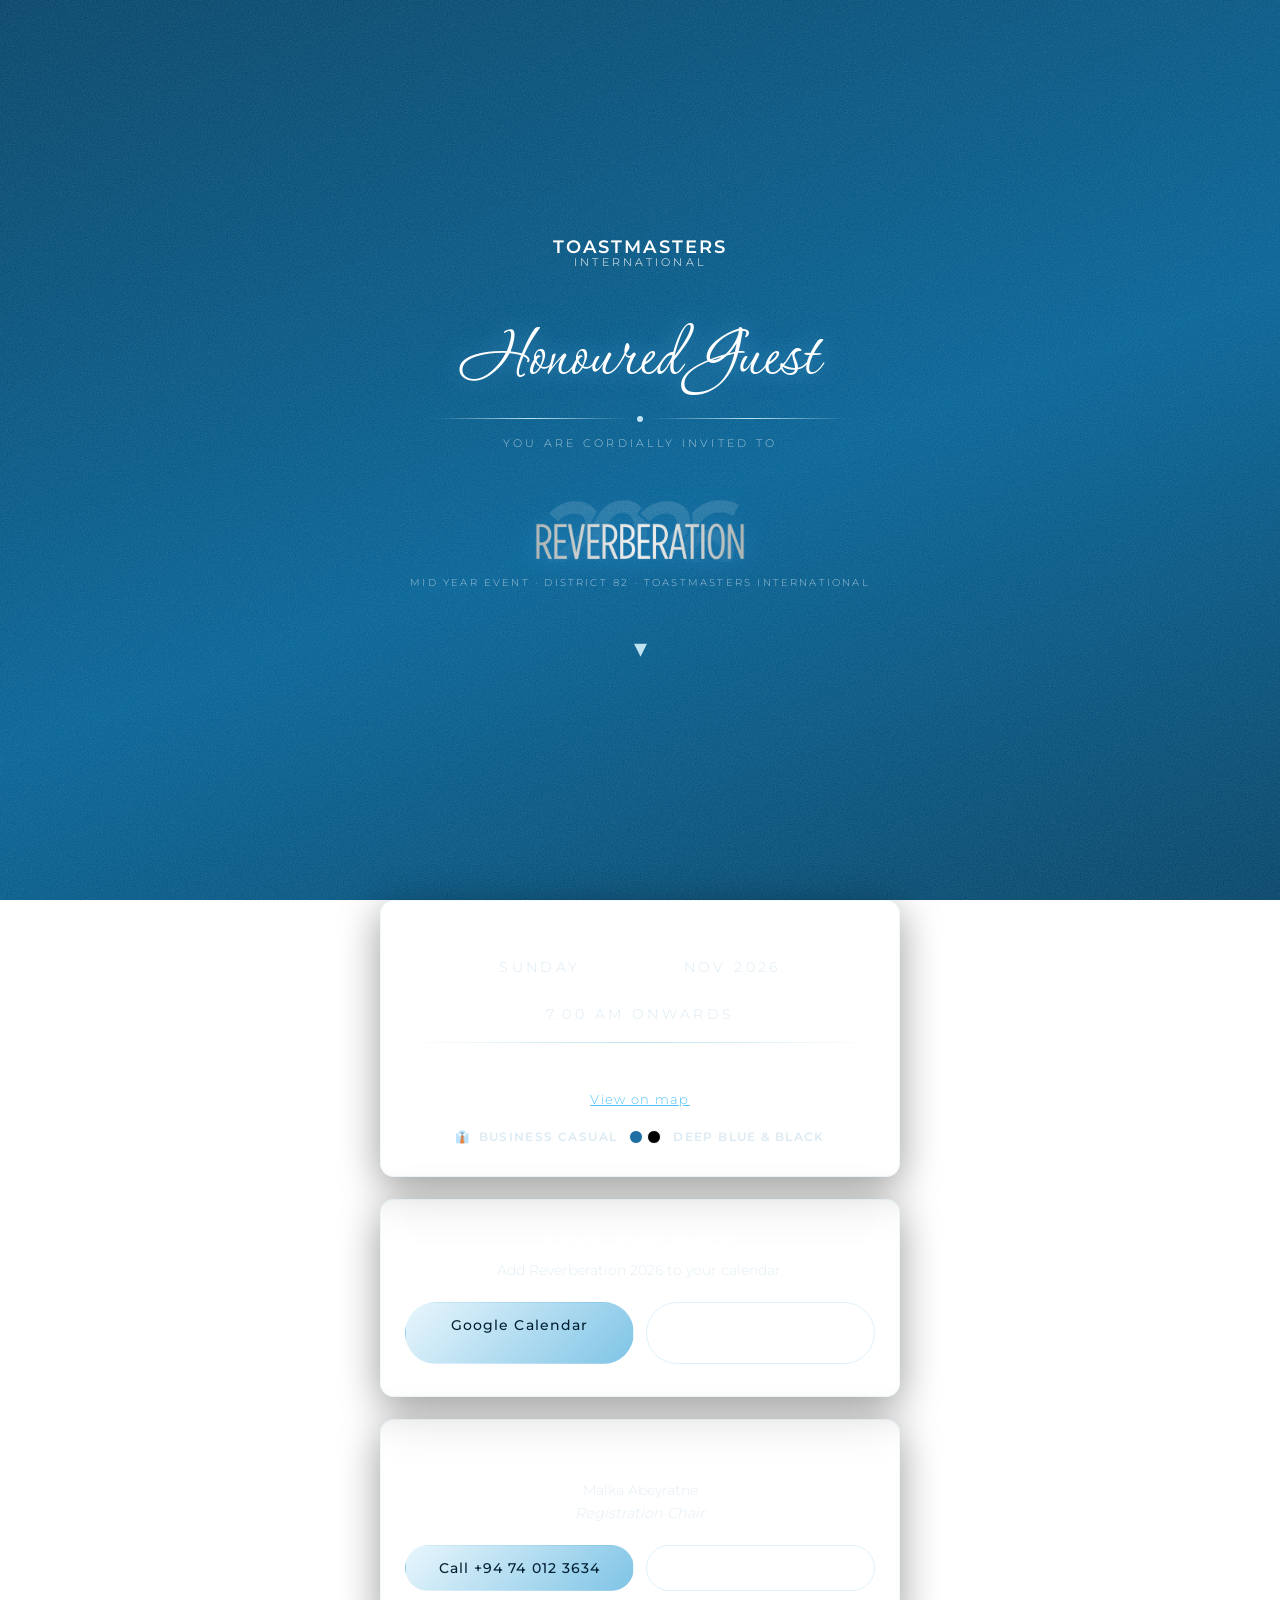
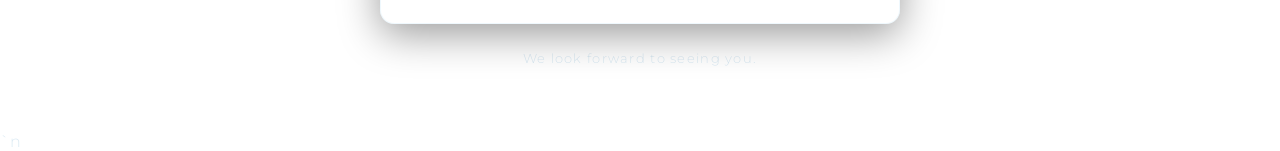
==== commit daaee973: "Fix liquid shader precision, add contrast" ====
--- a/index.html
+++ b/index.html
@@ -56,6 +56,6 @@
 
   <footer class="reveal">We look forward to seeing you.<br><span class="sign" id="sign-name"></span></footer>
 </main>
-<script src="liquid.js"></script>`n<script src="script.js"></script>
+<script src="liquid.js?v=2"></script>`n<script src="script.js"></script>
 </body>
 </html>
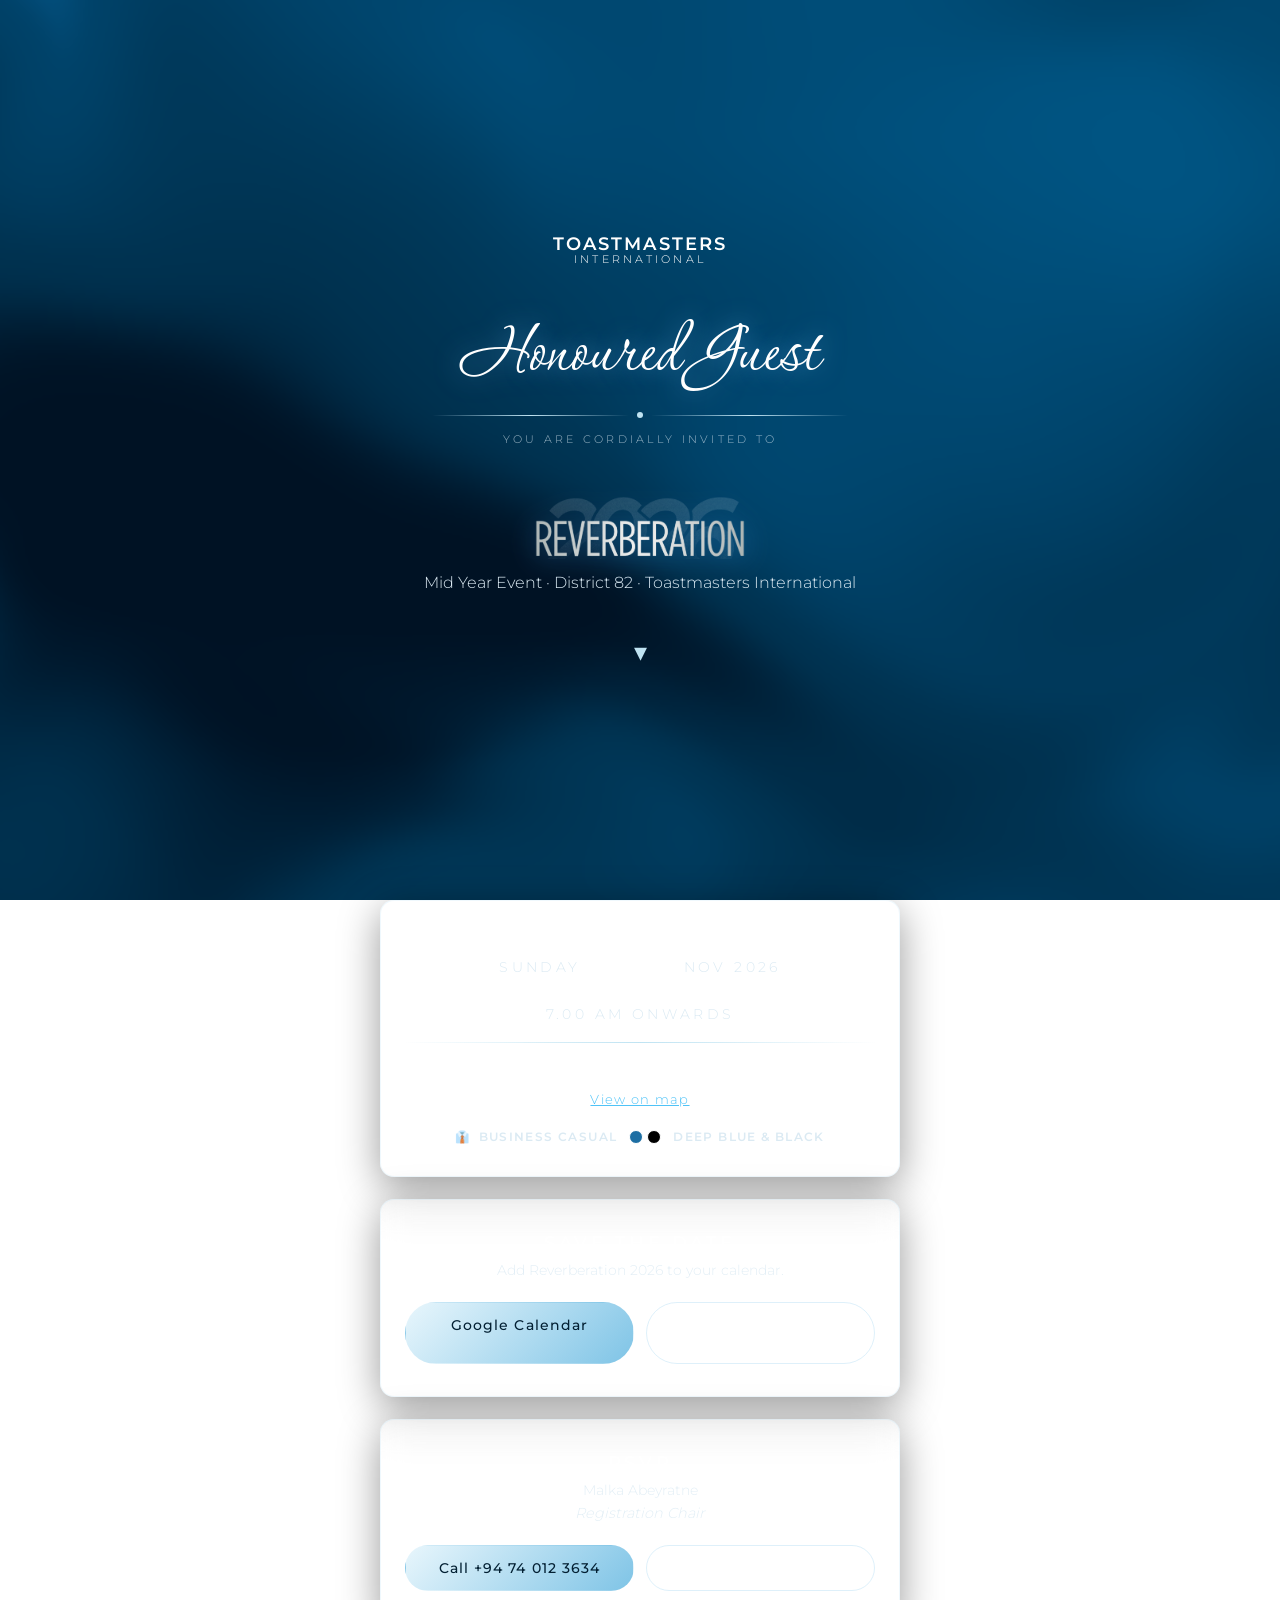
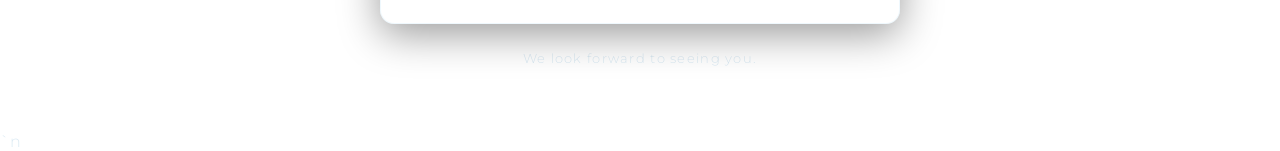
==== commit 2b4329bb: "Slower, smoother liquid warp; remove grain" ====
--- a/index.html
+++ b/index.html
@@ -6,7 +6,7 @@
 <title>Reverberation 2026 – You're Invited | Toastmasters District 82</title>
 <meta name="description" content="You are cordially invited to Reverberation 2026, the District 82 Toastmasters International Mid Year Event – Sunday 15 Nov 2026, Waters Edge, Colombo.">
 <link rel="preload" href="assets/logo-silver.png" as="image">
-<link rel="stylesheet" href="style.css?v=10">
+<link rel="stylesheet" href="style.css?v=11">
 </head>
 <body>
 <div class="aurora" aria-hidden="true"><canvas id="liquid"></canvas></div>
@@ -56,6 +56,6 @@
 
   <footer class="reveal">We look forward to seeing you.<br><span class="sign" id="sign-name"></span></footer>
 </main>
-<script src="liquid.js?v=2"></script>`n<script src="script.js"></script>
+<script src="liquid.js?v=3"></script>`n<script src="script.js"></script>
 </body>
 </html>
--- a/style.css
+++ b/style.css
@@ -18,9 +18,7 @@
 .title{margin:0}
 .logo{display:block;width:100%;max-width:210px;height:auto;margin:2.2rem auto 0;filter:drop-shadow(0 4px 14px rgba(60,170,255,.45))}
 .aurora{position:fixed;inset:0;overflow:hidden;pointer-events:none;z-index:0}
-.aurora::after{content:'';position:absolute;inset:-50%;opacity:.16;mix-blend-mode:overlay;background-image:url("data:image/svg+xml,%3Csvg xmlns='http://www.w3.org/2000/svg' width='220' height='220'%3E%3Cfilter id='n'%3E%3CfeTurbulence type='fractalNoise' baseFrequency='.85' numOctaves='3' stitchTiles='stitch'/%3E%3CfeColorMatrix values='0 0 0 0 1 0 0 0 0 1 0 0 0 0 1 0 0 0 .9 0'/%3E%3C/filter%3E%3Crect width='100%25' height='100%25' filter='url(%23n)'/%3E%3C/svg%3E");animation:grain 1.2s steps(6) infinite}
-@keyframes grain{0%{transform:translate(0,0)}20%{transform:translate(-3%,2%)}40%{transform:translate(2%,-3%)}60%{transform:translate(-2%,-1%)}80%{transform:translate(3%,3%)}100%{transform:translate(0,0)}}
-#liquid{position:absolute;inset:0;width:100%;height:100%;display:block}`n@media(prefers-reduced-motion:reduce){.aurora::after{animation:none}}
+#liquid{position:absolute;inset:0;width:100%;height:100%;display:block}`n
 .sub{font-size:.62rem;letter-spacing:.22em;text-transform:uppercase;opacity:.7}
 .scroll-hint{margin-top:30px;color:var(--ice);text-decoration:none;font-size:1.6rem;animation:bob 1.6s infinite}
 @keyframes bob{50%{transform:translateY(8px)}}
